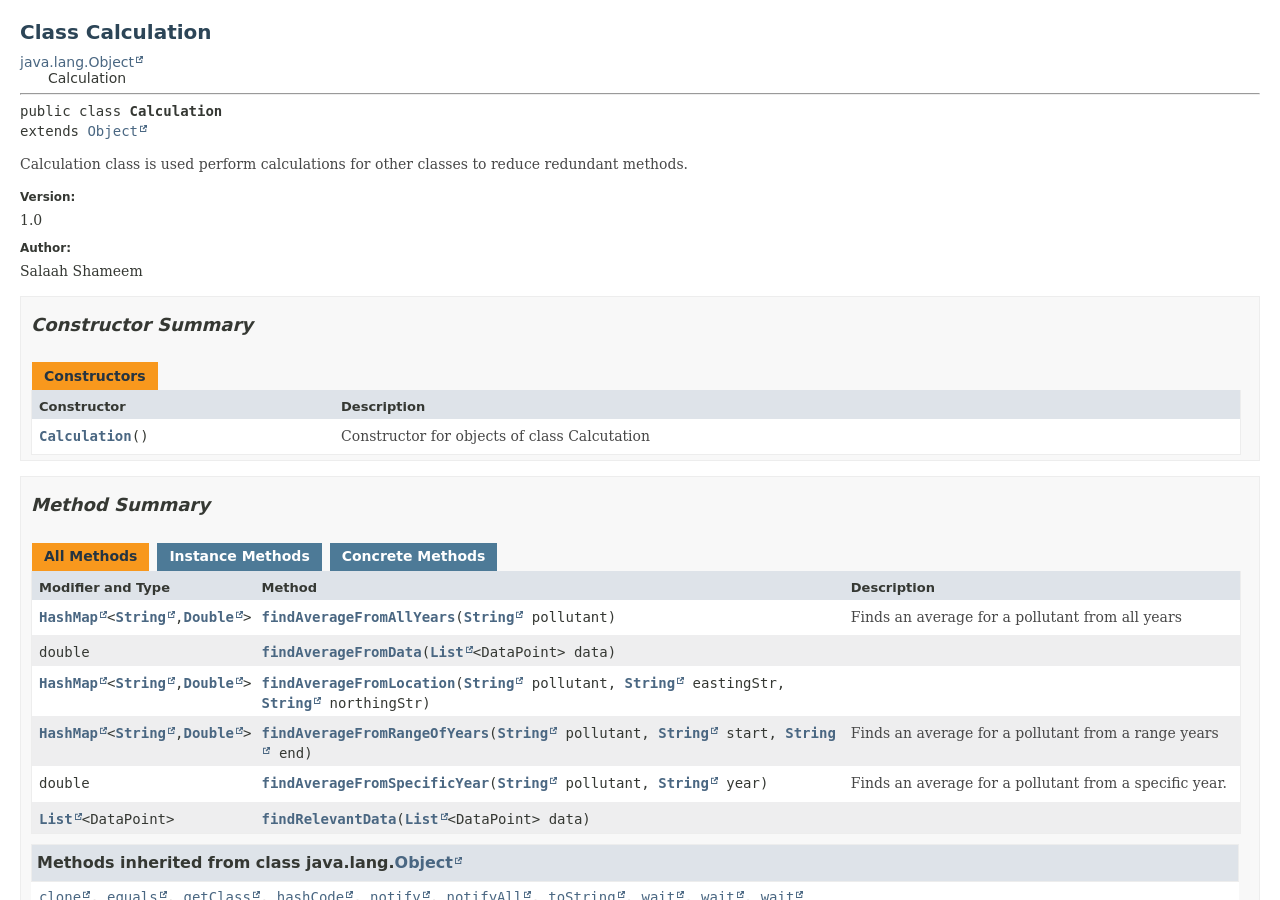
==== doc/Calculation.html @ fade1b53 "Made comments for all changed methods and got rid of unused methods in MapController" ====
<!DOCTYPE HTML>
<html lang="en">
<head>
<!-- Generated by javadoc (21) on Mon Mar 16 12:52:42 GMT 2026 -->
<title>Calculation</title>
<meta name="viewport" content="width=device-width, initial-scale=1">
<meta http-equiv="Content-Type" content="text/html; charset=UTF-8">
<meta name="dc.created" content="2026-03-16">
<meta name="description" content="declaration: class: Calculation">
<meta name="generator" content="javadoc/ClassWriterImpl">
<link rel="stylesheet" type="text/css" href="stylesheet.css" title="Style">
<script type="text/javascript" src="script.js"></script>
</head>
<body class="class-declaration-page">
<script type="text/javascript"></script>
<noscript>
<div>JavaScript is disabled on your browser.</div>
</noscript>
<div class="flex-box">
<div class="flex-content">
<main role="main">
<!-- ======== START OF CLASS DATA ======== -->
<div class="header">
<h1 title="Class Calculation" class="title">Class Calculation</h1>
</div>
<div class="inheritance" title="Inheritance Tree"><a href="https://docs.oracle.com/en/java/javase/21/docs/api/java.base/java/lang/Object.html" title="class or interface in java.lang" class="external-link">java.lang.Object</a>
<div class="inheritance">Calculation</div>
</div>
<section class="class-description" id="class-description">
<hr>
<div class="type-signature"><span class="modifiers">public class </span><span class="element-name type-name-label">Calculation</span>
<span class="extends-implements">extends <a href="https://docs.oracle.com/en/java/javase/21/docs/api/java.base/java/lang/Object.html" title="class or interface in java.lang" class="external-link">Object</a></span></div>
<div class="block">Calculation class is used perform calculations for other classes to reduce redundant methods.</div>
<dl class="notes">
<dt>Version:</dt>
<dd>1.0</dd>
<dt>Author:</dt>
<dd>Salaah Shameem</dd>
</dl>
</section>
<section class="summary">
<ul class="summary-list">
<!-- ======== CONSTRUCTOR SUMMARY ======== -->
<li>
<section class="constructor-summary" id="constructor-summary">
<h2>Constructor Summary</h2>
<div class="caption"><span>Constructors</span></div>
<div class="summary-table two-column-summary">
<div class="table-header col-first">Constructor</div>
<div class="table-header col-last">Description</div>
<div class="col-constructor-name even-row-color"><code><a href="#%3Cinit%3E()" class="member-name-link">Calculation</a>()</code></div>
<div class="col-last even-row-color">
<div class="block">Constructor for objects of class Calcutation</div>
</div>
</div>
</section>
</li>
<!-- ========== METHOD SUMMARY =========== -->
<li>
<section class="method-summary" id="method-summary">
<h2>Method Summary</h2>
<div id="method-summary-table">
<div class="table-tabs" role="tablist" aria-orientation="horizontal"><button id="method-summary-table-tab0" role="tab" aria-selected="true" aria-controls="method-summary-table.tabpanel" tabindex="0" onkeydown="switchTab(event)" onclick="show('method-summary-table', 'method-summary-table', 3)" class="active-table-tab">All Methods</button><button id="method-summary-table-tab2" role="tab" aria-selected="false" aria-controls="method-summary-table.tabpanel" tabindex="-1" onkeydown="switchTab(event)" onclick="show('method-summary-table', 'method-summary-table-tab2', 3)" class="table-tab">Instance Methods</button><button id="method-summary-table-tab4" role="tab" aria-selected="false" aria-controls="method-summary-table.tabpanel" tabindex="-1" onkeydown="switchTab(event)" onclick="show('method-summary-table', 'method-summary-table-tab4', 3)" class="table-tab">Concrete Methods</button></div>
<div id="method-summary-table.tabpanel" role="tabpanel" aria-labelledby="method-summary-table-tab0">
<div class="summary-table three-column-summary">
<div class="table-header col-first">Modifier and Type</div>
<div class="table-header col-second">Method</div>
<div class="table-header col-last">Description</div>
<div class="col-first even-row-color method-summary-table method-summary-table-tab2 method-summary-table-tab4"><code><a href="https://docs.oracle.com/en/java/javase/21/docs/api/java.base/java/util/HashMap.html" title="class or interface in java.util" class="external-link">HashMap</a><wbr>&lt;<a href="https://docs.oracle.com/en/java/javase/21/docs/api/java.base/java/lang/String.html" title="class or interface in java.lang" class="external-link">String</a>,<wbr><a href="https://docs.oracle.com/en/java/javase/21/docs/api/java.base/java/lang/Double.html" title="class or interface in java.lang" class="external-link">Double</a>&gt;</code></div>
<div class="col-second even-row-color method-summary-table method-summary-table-tab2 method-summary-table-tab4"><code><a href="#findAverageFromAllYears(java.lang.String)" class="member-name-link">findAverageFromAllYears</a><wbr>(<a href="https://docs.oracle.com/en/java/javase/21/docs/api/java.base/java/lang/String.html" title="class or interface in java.lang" class="external-link">String</a>&nbsp;pollutant)</code></div>
<div class="col-last even-row-color method-summary-table method-summary-table-tab2 method-summary-table-tab4">
<div class="block">Finds an average for a pollutant from all years</div>
</div>
<div class="col-first odd-row-color method-summary-table method-summary-table-tab2 method-summary-table-tab4"><code>double</code></div>
<div class="col-second odd-row-color method-summary-table method-summary-table-tab2 method-summary-table-tab4"><code><a href="#findAverageFromData(java.util.List)" class="member-name-link">findAverageFromData</a><wbr>(<a href="https://docs.oracle.com/en/java/javase/21/docs/api/java.base/java/util/List.html" title="class or interface in java.util" class="external-link">List</a>&lt;DataPoint&gt;&nbsp;data)</code></div>
<div class="col-last odd-row-color method-summary-table method-summary-table-tab2 method-summary-table-tab4">&nbsp;</div>
<div class="col-first even-row-color method-summary-table method-summary-table-tab2 method-summary-table-tab4"><code><a href="https://docs.oracle.com/en/java/javase/21/docs/api/java.base/java/util/HashMap.html" title="class or interface in java.util" class="external-link">HashMap</a><wbr>&lt;<a href="https://docs.oracle.com/en/java/javase/21/docs/api/java.base/java/lang/String.html" title="class or interface in java.lang" class="external-link">String</a>,<wbr><a href="https://docs.oracle.com/en/java/javase/21/docs/api/java.base/java/lang/Double.html" title="class or interface in java.lang" class="external-link">Double</a>&gt;</code></div>
<div class="col-second even-row-color method-summary-table method-summary-table-tab2 method-summary-table-tab4"><code><a href="#findAverageFromLocation(java.lang.String,java.lang.String,java.lang.String)" class="member-name-link">findAverageFromLocation</a><wbr>(<a href="https://docs.oracle.com/en/java/javase/21/docs/api/java.base/java/lang/String.html" title="class or interface in java.lang" class="external-link">String</a>&nbsp;pollutant,
 <a href="https://docs.oracle.com/en/java/javase/21/docs/api/java.base/java/lang/String.html" title="class or interface in java.lang" class="external-link">String</a>&nbsp;eastingStr,
 <a href="https://docs.oracle.com/en/java/javase/21/docs/api/java.base/java/lang/String.html" title="class or interface in java.lang" class="external-link">String</a>&nbsp;northingStr)</code></div>
<div class="col-last even-row-color method-summary-table method-summary-table-tab2 method-summary-table-tab4">&nbsp;</div>
<div class="col-first odd-row-color method-summary-table method-summary-table-tab2 method-summary-table-tab4"><code><a href="https://docs.oracle.com/en/java/javase/21/docs/api/java.base/java/util/HashMap.html" title="class or interface in java.util" class="external-link">HashMap</a><wbr>&lt;<a href="https://docs.oracle.com/en/java/javase/21/docs/api/java.base/java/lang/String.html" title="class or interface in java.lang" class="external-link">String</a>,<wbr><a href="https://docs.oracle.com/en/java/javase/21/docs/api/java.base/java/lang/Double.html" title="class or interface in java.lang" class="external-link">Double</a>&gt;</code></div>
<div class="col-second odd-row-color method-summary-table method-summary-table-tab2 method-summary-table-tab4"><code><a href="#findAverageFromRangeOfYears(java.lang.String,java.lang.String,java.lang.String)" class="member-name-link">findAverageFromRangeOfYears</a><wbr>(<a href="https://docs.oracle.com/en/java/javase/21/docs/api/java.base/java/lang/String.html" title="class or interface in java.lang" class="external-link">String</a>&nbsp;pollutant,
 <a href="https://docs.oracle.com/en/java/javase/21/docs/api/java.base/java/lang/String.html" title="class or interface in java.lang" class="external-link">String</a>&nbsp;start,
 <a href="https://docs.oracle.com/en/java/javase/21/docs/api/java.base/java/lang/String.html" title="class or interface in java.lang" class="external-link">String</a>&nbsp;end)</code></div>
<div class="col-last odd-row-color method-summary-table method-summary-table-tab2 method-summary-table-tab4">
<div class="block">Finds an average for a pollutant from a range years</div>
</div>
<div class="col-first even-row-color method-summary-table method-summary-table-tab2 method-summary-table-tab4"><code>double</code></div>
<div class="col-second even-row-color method-summary-table method-summary-table-tab2 method-summary-table-tab4"><code><a href="#findAverageFromSpecificYear(java.lang.String,java.lang.String)" class="member-name-link">findAverageFromSpecificYear</a><wbr>(<a href="https://docs.oracle.com/en/java/javase/21/docs/api/java.base/java/lang/String.html" title="class or interface in java.lang" class="external-link">String</a>&nbsp;pollutant,
 <a href="https://docs.oracle.com/en/java/javase/21/docs/api/java.base/java/lang/String.html" title="class or interface in java.lang" class="external-link">String</a>&nbsp;year)</code></div>
<div class="col-last even-row-color method-summary-table method-summary-table-tab2 method-summary-table-tab4">
<div class="block">Finds an average for a pollutant from a specific year.</div>
</div>
<div class="col-first odd-row-color method-summary-table method-summary-table-tab2 method-summary-table-tab4"><code><a href="https://docs.oracle.com/en/java/javase/21/docs/api/java.base/java/util/List.html" title="class or interface in java.util" class="external-link">List</a><wbr>&lt;DataPoint&gt;</code></div>
<div class="col-second odd-row-color method-summary-table method-summary-table-tab2 method-summary-table-tab4"><code><a href="#findRelevantData(java.util.List)" class="member-name-link">findRelevantData</a><wbr>(<a href="https://docs.oracle.com/en/java/javase/21/docs/api/java.base/java/util/List.html" title="class or interface in java.util" class="external-link">List</a>&lt;DataPoint&gt;&nbsp;data)</code></div>
<div class="col-last odd-row-color method-summary-table method-summary-table-tab2 method-summary-table-tab4">&nbsp;</div>
</div>
</div>
</div>
<div class="inherited-list">
<h3 id="methods-inherited-from-class-java.lang.Object">Methods inherited from class&nbsp;java.lang.<a href="https://docs.oracle.com/en/java/javase/21/docs/api/java.base/java/lang/Object.html" title="class or interface in java.lang" class="external-link">Object</a></h3>
<code><a href="https://docs.oracle.com/en/java/javase/21/docs/api/java.base/java/lang/Object.html#clone()" title="class or interface in java.lang" class="external-link">clone</a>, <a href="https://docs.oracle.com/en/java/javase/21/docs/api/java.base/java/lang/Object.html#equals(java.lang.Object)" title="class or interface in java.lang" class="external-link">equals</a>, <a href="https://docs.oracle.com/en/java/javase/21/docs/api/java.base/java/lang/Object.html#getClass()" title="class or interface in java.lang" class="external-link">getClass</a>, <a href="https://docs.oracle.com/en/java/javase/21/docs/api/java.base/java/lang/Object.html#hashCode()" title="class or interface in java.lang" class="external-link">hashCode</a>, <a href="https://docs.oracle.com/en/java/javase/21/docs/api/java.base/java/lang/Object.html#notify()" title="class or interface in java.lang" class="external-link">notify</a>, <a href="https://docs.oracle.com/en/java/javase/21/docs/api/java.base/java/lang/Object.html#notifyAll()" title="class or interface in java.lang" class="external-link">notifyAll</a>, <a href="https://docs.oracle.com/en/java/javase/21/docs/api/java.base/java/lang/Object.html#toString()" title="class or interface in java.lang" class="external-link">toString</a>, <a href="https://docs.oracle.com/en/java/javase/21/docs/api/java.base/java/lang/Object.html#wait()" title="class or interface in java.lang" class="external-link">wait</a>, <a href="https://docs.oracle.com/en/java/javase/21/docs/api/java.base/java/lang/Object.html#wait(long)" title="class or interface in java.lang" class="external-link">wait</a>, <a href="https://docs.oracle.com/en/java/javase/21/docs/api/java.base/java/lang/Object.html#wait(long,int)" title="class or interface in java.lang" class="external-link">wait</a></code></div>
</section>
</li>
</ul>
</section>
<section class="details">
<ul class="details-list">
<!-- ========= CONSTRUCTOR DETAIL ======== -->
<li>
<section class="constructor-details" id="constructor-detail">
<h2>Constructor Details</h2>
<ul class="member-list">
<li>
<section class="detail" id="&lt;init&gt;()">
<h3>Calculation</h3>
<div class="member-signature"><span class="modifiers">public</span>&nbsp;<span class="element-name">Calculation</span>()</div>
<div class="block">Constructor for objects of class Calcutation</div>
</section>
</li>
</ul>
</section>
</li>
<!-- ============ METHOD DETAIL ========== -->
<li>
<section class="method-details" id="method-detail">
<h2>Method Details</h2>
<ul class="member-list">
<li>
<section class="detail" id="findAverageFromAllYears(java.lang.String)">
<h3>findAverageFromAllYears</h3>
<div class="member-signature"><span class="modifiers">public</span>&nbsp;<span class="return-type"><a href="https://docs.oracle.com/en/java/javase/21/docs/api/java.base/java/util/HashMap.html" title="class or interface in java.util" class="external-link">HashMap</a>&lt;<a href="https://docs.oracle.com/en/java/javase/21/docs/api/java.base/java/lang/String.html" title="class or interface in java.lang" class="external-link">String</a>,<wbr><a href="https://docs.oracle.com/en/java/javase/21/docs/api/java.base/java/lang/Double.html" title="class or interface in java.lang" class="external-link">Double</a>&gt;</span>&nbsp;<span class="element-name">findAverageFromAllYears</span><wbr><span class="parameters">(<a href="https://docs.oracle.com/en/java/javase/21/docs/api/java.base/java/lang/String.html" title="class or interface in java.lang" class="external-link">String</a>&nbsp;pollutant)</span></div>
<div class="block">Finds an average for a pollutant from all years</div>
<dl class="notes">
<dt>Returns:</dt>
<dd>a hashmap with year as key and the average as the value.</dd>
</dl>
</section>
</li>
<li>
<section class="detail" id="findAverageFromRangeOfYears(java.lang.String,java.lang.String,java.lang.String)">
<h3>findAverageFromRangeOfYears</h3>
<div class="member-signature"><span class="modifiers">public</span>&nbsp;<span class="return-type"><a href="https://docs.oracle.com/en/java/javase/21/docs/api/java.base/java/util/HashMap.html" title="class or interface in java.util" class="external-link">HashMap</a>&lt;<a href="https://docs.oracle.com/en/java/javase/21/docs/api/java.base/java/lang/String.html" title="class or interface in java.lang" class="external-link">String</a>,<wbr><a href="https://docs.oracle.com/en/java/javase/21/docs/api/java.base/java/lang/Double.html" title="class or interface in java.lang" class="external-link">Double</a>&gt;</span>&nbsp;<span class="element-name">findAverageFromRangeOfYears</span><wbr><span class="parameters">(<a href="https://docs.oracle.com/en/java/javase/21/docs/api/java.base/java/lang/String.html" title="class or interface in java.lang" class="external-link">String</a>&nbsp;pollutant,
 <a href="https://docs.oracle.com/en/java/javase/21/docs/api/java.base/java/lang/String.html" title="class or interface in java.lang" class="external-link">String</a>&nbsp;start,
 <a href="https://docs.oracle.com/en/java/javase/21/docs/api/java.base/java/lang/String.html" title="class or interface in java.lang" class="external-link">String</a>&nbsp;end)</span></div>
<div class="block">Finds an average for a pollutant from a range years</div>
<dl class="notes">
<dt>Returns:</dt>
<dd>a hashmap with year as key and the average as the value.</dd>
</dl>
</section>
</li>
<li>
<section class="detail" id="findAverageFromSpecificYear(java.lang.String,java.lang.String)">
<h3>findAverageFromSpecificYear</h3>
<div class="member-signature"><span class="modifiers">public</span>&nbsp;<span class="return-type">double</span>&nbsp;<span class="element-name">findAverageFromSpecificYear</span><wbr><span class="parameters">(<a href="https://docs.oracle.com/en/java/javase/21/docs/api/java.base/java/lang/String.html" title="class or interface in java.lang" class="external-link">String</a>&nbsp;pollutant,
 <a href="https://docs.oracle.com/en/java/javase/21/docs/api/java.base/java/lang/String.html" title="class or interface in java.lang" class="external-link">String</a>&nbsp;year)</span></div>
<div class="block">Finds an average for a pollutant from a specific year.</div>
<dl class="notes">
<dt>Returns:</dt>
<dd>average</dd>
</dl>
</section>
</li>
<li>
<section class="detail" id="findAverageFromLocation(java.lang.String,java.lang.String,java.lang.String)">
<h3>findAverageFromLocation</h3>
<div class="member-signature"><span class="modifiers">public</span>&nbsp;<span class="return-type"><a href="https://docs.oracle.com/en/java/javase/21/docs/api/java.base/java/util/HashMap.html" title="class or interface in java.util" class="external-link">HashMap</a>&lt;<a href="https://docs.oracle.com/en/java/javase/21/docs/api/java.base/java/lang/String.html" title="class or interface in java.lang" class="external-link">String</a>,<wbr><a href="https://docs.oracle.com/en/java/javase/21/docs/api/java.base/java/lang/Double.html" title="class or interface in java.lang" class="external-link">Double</a>&gt;</span>&nbsp;<span class="element-name">findAverageFromLocation</span><wbr><span class="parameters">(<a href="https://docs.oracle.com/en/java/javase/21/docs/api/java.base/java/lang/String.html" title="class or interface in java.lang" class="external-link">String</a>&nbsp;pollutant,
 <a href="https://docs.oracle.com/en/java/javase/21/docs/api/java.base/java/lang/String.html" title="class or interface in java.lang" class="external-link">String</a>&nbsp;eastingStr,
 <a href="https://docs.oracle.com/en/java/javase/21/docs/api/java.base/java/lang/String.html" title="class or interface in java.lang" class="external-link">String</a>&nbsp;northingStr)</span></div>
</section>
</li>
<li>
<section class="detail" id="findRelevantData(java.util.List)">
<h3>findRelevantData</h3>
<div class="member-signature"><span class="modifiers">public</span>&nbsp;<span class="return-type"><a href="https://docs.oracle.com/en/java/javase/21/docs/api/java.base/java/util/List.html" title="class or interface in java.util" class="external-link">List</a>&lt;DataPoint&gt;</span>&nbsp;<span class="element-name">findRelevantData</span><wbr><span class="parameters">(<a href="https://docs.oracle.com/en/java/javase/21/docs/api/java.base/java/util/List.html" title="class or interface in java.util" class="external-link">List</a>&lt;DataPoint&gt;&nbsp;data)</span></div>
</section>
</li>
<li>
<section class="detail" id="findAverageFromData(java.util.List)">
<h3>findAverageFromData</h3>
<div class="member-signature"><span class="modifiers">public</span>&nbsp;<span class="return-type">double</span>&nbsp;<span class="element-name">findAverageFromData</span><wbr><span class="parameters">(<a href="https://docs.oracle.com/en/java/javase/21/docs/api/java.base/java/util/List.html" title="class or interface in java.util" class="external-link">List</a>&lt;DataPoint&gt;&nbsp;data)</span></div>
</section>
</li>
</ul>
</section>
</li>
</ul>
</section>
<!-- ========= END OF CLASS DATA ========= -->
</main>
</div>
</div>
</body>
</html>
---- doc/stylesheet.css ----
/*
 * Javadoc style sheet
 */

@import url('resources/fonts/dejavu.css');

/*
 * These CSS custom properties (variables) define the core color and font
 * properties used in this stylesheet.
 */
:root {
    /* body, block and code fonts */
    --body-font-family: 'DejaVu Sans', Arial, Helvetica, sans-serif;
    --block-font-family: 'DejaVu Serif', Georgia, "Times New Roman", Times, serif;
    --code-font-family: 'DejaVu Sans Mono', monospace;
    /* Base font sizes for body and code elements */
    --body-font-size: 14px;
    --code-font-size: 14px;
    /* Text colors for body and block elements */
    --body-text-color: #353833;
    --block-text-color: #474747;
    /* Background colors for various structural elements */
    --body-background-color: #ffffff;
    --section-background-color: #f8f8f8;
    --detail-background-color: #ffffff;
    /* Colors for navigation bar and table captions */
    --navbar-background-color: #4D7A97;
    --navbar-text-color: #ffffff;
    /* Background color for subnavigation and various headers */
    --subnav-background-color: #dee3e9;
    /* Background and text colors for selected tabs and navigation items */
    --selected-background-color: #f8981d;
    --selected-text-color: #253441;
    --selected-link-color: #1f389c;
    /* Background colors for generated tables */
    --even-row-color: #ffffff;
    --odd-row-color: #eeeeef;
    /* Text color for page title */
    --title-color: #2c4557;
    /* Text colors for links */
    --link-color: #4A6782;
    --link-color-active: #bb7a2a;
    /* Snippet colors */
    --snippet-background-color: #ebecee;
    --snippet-text-color: var(--block-text-color);
    --snippet-highlight-color: #f7c590;
    /* Border colors for structural elements and user defined tables */
    --border-color: #ededed;
    --table-border-color: #000000;
    /* Search input colors */
    --search-input-background-color: #ffffff;
    --search-input-text-color: #000000;
    --search-input-placeholder-color: #909090;
    /* Highlight color for active search tag target */
    --search-tag-highlight-color: #ffff00;
    /* Adjustments for icon and active background colors of copy-to-clipboard buttons */
    --copy-icon-brightness: 100%;
    --copy-button-background-color-active: rgba(168, 168, 176, 0.3);
    /* Colors for invalid tag notifications */
    --invalid-tag-background-color: #ffe6e6;
    --invalid-tag-text-color: #000000;
}
/*
 * Styles for individual HTML elements.
 *
 * These are styles that are specific to individual HTML elements. Changing them affects the style of a particular
 * HTML element throughout the page.
 */
body {
    background-color:var(--body-background-color);
    color:var(--body-text-color);
    font-family:var(--body-font-family);
    font-size:var(--body-font-size);
    margin:0;
    padding:0;
    height:100%;
    width:100%;
}
iframe {
    margin:0;
    padding:0;
    height:100%;
    width:100%;
    overflow-y:scroll;
    border:none;
}
a:link, a:visited {
    text-decoration:none;
    color:var(--link-color);
}
a[href]:hover, a[href]:focus {
    text-decoration:none;
    color:var(--link-color-active);
}
pre {
    font-family:var(--code-font-family);
    font-size:1em;
}
h1 {
    font-size:1.428em;
}
h2 {
    font-size:1.285em;
}
h3 {
    font-size:1.14em;
}
h4 {
    font-size:1.072em;
}
h5 {
    font-size:1.001em;
}
h6 {
    font-size:0.93em;
}
/* Disable font boosting for selected elements */
h1, h2, h3, h4, h5, h6, div.member-signature {
    max-height: 1000em;
}
ul {
    list-style-type:disc;
}
code, tt {
    font-family:var(--code-font-family);
}
:not(h1, h2, h3, h4, h5, h6) > code,
:not(h1, h2, h3, h4, h5, h6) > tt {
    font-size:var(--code-font-size);
    padding-top:4px;
    margin-top:8px;
    line-height:1.4em;
}
dt code {
    font-family:var(--code-font-family);
    font-size:1em;
    padding-top:4px;
}
.summary-table dt code {
    font-family:var(--code-font-family);
    font-size:1em;
    vertical-align:top;
    padding-top:4px;
}
sup {
    font-size:8px;
}
button {
    font-family: var(--body-font-family);
    font-size: 1em;
}
/*
 * Styles for HTML generated by javadoc.
 *
 * These are style classes that are used by the standard doclet to generate HTML documentation.
 */

/*
 * Styles for document title and copyright.
 */
.about-language {
    float:right;
    padding:0 21px 8px 8px;
    font-size:0.915em;
    margin-top:-9px;
    height:2.9em;
}
.legal-copy {
    margin-left:.5em;
}
/*
 * Styles for navigation bar.
 */
@media screen {
    div.flex-box {
        position:fixed;
        display:flex;
        flex-direction:column;
        height: 100%;
        width: 100%;
    }
    header.flex-header {
        flex: 0 0 auto;
    }
    div.flex-content {
        flex: 1 1 auto;
        overflow-y: auto;
    }
}
.top-nav {
    background-color:var(--navbar-background-color);
    color:var(--navbar-text-color);
    float:left;
    width:100%;
    clear:right;
    min-height:2.8em;
    padding:10px 0 0 0;
    overflow:hidden;
    font-size:0.857em;
}
button#navbar-toggle-button {
    display:none;
}
ul.sub-nav-list-small {
    display: none;
}
.sub-nav {
    background-color:var(--subnav-background-color);
    float:left;
    width:100%;
    overflow:hidden;
    font-size:0.857em;
}
.sub-nav div {
    clear:left;
    float:left;
    padding:6px;
    text-transform:uppercase;
}
.sub-nav .sub-nav-list {
    padding-top:4px;
}
ul.nav-list {
    display:block;
    margin:0 25px 0 0;
    padding:0;
}
ul.sub-nav-list {
    float:left;
    margin:0 25px 0 0;
    padding:0;
}
ul.nav-list li {
    list-style:none;
    float:left;
    padding: 5px 6px;
    text-transform:uppercase;
}
.sub-nav .nav-list-search {
    float:right;
    margin:0;
    padding:6px;
    clear:none;
    text-align:right;
    position:relative;
}
ul.sub-nav-list li {
    list-style:none;
    float:left;
}
.top-nav a:link, .top-nav a:active, .top-nav a:visited {
    color:var(--navbar-text-color);
    text-decoration:none;
    text-transform:uppercase;
}
.top-nav a:hover {
    color:var(--link-color-active);
}
.nav-bar-cell1-rev {
    background-color:var(--selected-background-color);
    color:var(--selected-text-color);
    margin: auto 5px;
}
.skip-nav {
    position:absolute;
    top:auto;
    left:-9999px;
    overflow:hidden;
}
/*
 * Hide navigation links and search box in print layout
 */
@media print {
    ul.nav-list, div.sub-nav  {
        display:none;
    }
}
/*
 * Styles for page header.
 */
.title {
    color:var(--title-color);
    margin:10px 0;
}
.sub-title {
    margin:5px 0 0 0;
}
ul.contents-list {
    margin: 0 0 15px 0;
    padding: 0;
    list-style: none;
}
ul.contents-list li {
    font-size:0.93em;
}
/*
 * Styles for headings.
 */
body.class-declaration-page .summary h2,
body.class-declaration-page .details h2,
body.class-use-page h2,
body.module-declaration-page .block-list h2 {
    font-style: italic;
    padding:0;
    margin:15px 0;
}
body.class-declaration-page .summary h3,
body.class-declaration-page .details h3,
body.class-declaration-page .summary .inherited-list h2 {
    background-color:var(--subnav-background-color);
    border:1px solid var(--border-color);
    margin:0 0 6px -8px;
    padding:7px 5px;
}
/*
 * Styles for page layout containers.
 */
main {
    clear:both;
    padding:10px 20px;
    position:relative;
}
dl.notes > dt {
    font-family: var(--body-font-family);
    font-size:0.856em;
    font-weight:bold;
    margin:10px 0 0 0;
    color:var(--body-text-color);
}
dl.notes > dd {
    margin:5px 10px 10px 0;
    font-size:1em;
    font-family:var(--block-font-family)
}
dl.name-value > dt {
    margin-left:1px;
    font-size:1.1em;
    display:inline;
    font-weight:bold;
}
dl.name-value > dd {
    margin:0 0 0 1px;
    font-size:1.1em;
    display:inline;
}
/*
 * Styles for lists.
 */
li.circle {
    list-style:circle;
}
ul.horizontal li {
    display:inline;
    font-size:0.9em;
}
div.inheritance {
    margin:0;
    padding:0;
}
div.inheritance div.inheritance {
    margin-left:2em;
}
ul.block-list,
ul.details-list,
ul.member-list,
ul.summary-list {
    margin:10px 0 10px 0;
    padding:0;
}
ul.block-list > li,
ul.details-list > li,
ul.member-list > li,
ul.summary-list > li {
    list-style:none;
    margin-bottom:15px;
    line-height:1.4;
}
ul.ref-list {
  padding:0;
  margin:0;
}
ul.ref-list > li {
    list-style:none;
}
.summary-table dl, .summary-table dl dt, .summary-table dl dd {
    margin-top:0;
    margin-bottom:1px;
}
ul.tag-list, ul.tag-list-long {
    padding-left: 0;
    list-style: none;
}
ul.tag-list li {
    display: inline;
}
ul.tag-list li:not(:last-child):after,
ul.tag-list-long li:not(:last-child):after
{
    content: ", ";
    white-space: pre-wrap;
}
ul.preview-feature-list {
    list-style: none;
    margin:0;
    padding:0.1em;
    line-height: 1.6em;
}
/*
 * Styles for tables.
 */
.summary-table, .details-table {
    width:100%;
    border-spacing:0;
    border:1px solid var(--border-color);
    border-top:0;
    padding:0;
}
.caption {
    position:relative;
    text-align:left;
    background-repeat:no-repeat;
    color:var(--selected-text-color);
    clear:none;
    overflow:hidden;
    padding: 10px 0 0 1px;
    margin:0;
}
.caption a:link, .caption a:visited {
    color:var(--selected-link-color);
}
.caption a:hover,
.caption a:active {
    color:var(--navbar-text-color);
}
.caption span {
    font-weight:bold;
    white-space:nowrap;
    padding:5px 12px 7px 12px;
    display:inline-block;
    float:left;
    background-color:var(--selected-background-color);
    border: none;
    height:16px;
}
div.table-tabs {
    padding:10px 0 0 1px;
    margin:10px 0 0 0;
}
div.table-tabs > button {
    border: none;
    cursor: pointer;
    padding: 5px 12px 7px 12px;
    font-weight: bold;
    margin-right: 8px;
}
div.table-tabs > .active-table-tab {
    background: var(--selected-background-color);
    color: var(--selected-text-color);
}
div.table-tabs > button.table-tab {
    background: var(--navbar-background-color);
    color: var(--navbar-text-color);
}
.two-column-search-results {
    display: grid;
    grid-template-columns: minmax(400px, max-content) minmax(400px, auto);
}
div.checkboxes {
    line-height: 2em;
}
div.checkboxes > span {
    margin-left: 10px;
}
div.checkboxes > label {
    margin-left: 8px;
    white-space: nowrap;
}
div.checkboxes > label > input {
    margin: 0 2px;
}
.two-column-summary {
    display: grid;
    grid-template-columns: minmax(25%, max-content) minmax(25%, auto);
}
.three-column-summary {
    display: grid;
    grid-template-columns: minmax(15%, max-content) minmax(20%, max-content) minmax(20%, auto);
}
.three-column-release-summary {
    display: grid;
    grid-template-columns: minmax(40%, max-content) minmax(10%, max-content) minmax(40%, auto);
}
.four-column-summary {
    display: grid;
    grid-template-columns: minmax(10%, max-content) minmax(15%, max-content) minmax(15%, max-content) minmax(15%, auto);
}
@media screen and (max-width: 1000px) {
    .four-column-summary {
        display: grid;
        grid-template-columns: minmax(15%, max-content) minmax(15%, auto);
    }
}
@media screen and (max-width: 800px) {
    .two-column-search-results {
        display: grid;
        grid-template-columns: minmax(40%, max-content) minmax(40%, auto);
    }
    .three-column-summary {
        display: grid;
        grid-template-columns: minmax(10%, max-content) minmax(25%, auto);
    }
    .three-column-release-summary {
        display: grid;
        grid-template-columns: minmax(70%, max-content) minmax(30%, max-content)
    }
    .three-column-summary .col-last,
    .three-column-release-summary .col-last{
        grid-column-end: span 2;
    }
}
@media screen and (max-width: 600px) {
    .two-column-summary {
        display: grid;
        grid-template-columns: 1fr;
    }
}
.summary-table > div, .details-table > div {
    text-align:left;
    padding: 8px 3px 3px 7px;
    overflow-x: auto;
    scrollbar-width: thin;
}
.col-first, .col-second, .col-last, .col-constructor-name, .col-summary-item-name {
    vertical-align:top;
    padding-right:0;
    padding-top:8px;
    padding-bottom:3px;
}
.table-header {
    background:var(--subnav-background-color);
    font-weight: bold;
}
/* Sortable table columns */
.table-header[onclick] {
    cursor: pointer;
}
.table-header[onclick]::after {
    content:"";
    display:inline-block;
    background-image:url('data:image/svg+xml; utf8, \
    <svg xmlns="http://www.w3.org/2000/svg" width="125" height="170"> \
    <path d="M10.101 57.059L63.019 4.142l52.917 52.917M10.101 86.392l52.917 52.917 52.917-52.917" style="opacity:.35;"/></svg>');
    background-size:100% 100%;
    width:9px;
    height:14px;
    margin-left:4px;
    margin-bottom:-3px;
}
.table-header[onclick].sort-asc::after {
    background-image:url('data:image/svg+xml; utf8, \
    <svg xmlns="http://www.w3.org/2000/svg" width="125" height="170"> \
    <path d="M10.101 57.059L63.019 4.142l52.917 52.917" style="opacity:.75;"/> \
    <path d="M10.101 86.392l52.917 52.917 52.917-52.917" style="opacity:.35;"/></svg>');

}
.table-header[onclick].sort-desc::after {
    background-image:url('data:image/svg+xml; utf8, \
    <svg xmlns="http://www.w3.org/2000/svg" width="125" height="170"> \
    <path d="M10.101 57.059L63.019 4.142l52.917 52.917" style="opacity:.35;"/> \
    <path d="M10.101 86.392l52.917 52.917 52.917-52.917" style="opacity:.75;"/></svg>');
}
.col-first, .col-first {
    font-size:0.93em;
}
.col-second, .col-second, .col-last, .col-constructor-name, .col-summary-item-name, .col-last {
    font-size:0.93em;
}
.col-first, .col-second, .col-constructor-name {
    vertical-align:top;
    overflow: auto;
}
.col-last {
    white-space:normal;
}
.col-first a:link, .col-first a:visited,
.col-second a:link, .col-second a:visited,
.col-first a:link, .col-first a:visited,
.col-second a:link, .col-second a:visited,
.col-constructor-name a:link, .col-constructor-name a:visited,
.col-summary-item-name a:link, .col-summary-item-name a:visited {
    font-weight:bold;
}
.even-row-color, .even-row-color .table-header {
    background-color:var(--even-row-color);
}
.odd-row-color, .odd-row-color .table-header {
    background-color:var(--odd-row-color);
}
/*
 * Styles for contents.
 */
div.block {
    font-size:var(--body-font-size);
    font-family:var(--block-font-family);
}
.col-last div {
    padding-top:0;
}
.col-last a {
    padding-bottom:3px;
}
.module-signature,
.package-signature,
.type-signature,
.member-signature {
    font-family:var(--code-font-family);
    font-size:1em;
    margin:14px 0;
    white-space: pre-wrap;
}
.module-signature,
.package-signature,
.type-signature {
    margin-top: 0;
}
.member-signature .type-parameters-long,
.member-signature .parameters,
.member-signature .exceptions {
    display: inline-block;
    vertical-align: top;
    white-space: pre;
}
.member-signature .type-parameters {
    white-space: normal;
}
/*
 * Styles for formatting effect.
 */
.source-line-no {
    /* Color of line numbers in source pages can be set via custom property below */
    color:var(--source-linenumber-color, green);
    padding:0 30px 0 0;
}
.block {
    display:block;
    margin:0 10px 5px 0;
    color:var(--block-text-color);
}
.deprecated-label, .description-from-type-label, .implementation-label, .member-name-link,
.module-label-in-package, .module-label-in-type, .package-label-in-type,
.package-hierarchy-label, .type-name-label, .type-name-link, .search-tag-link, .preview-label {
    font-weight:bold;
}
.deprecation-comment, .help-footnote, .preview-comment {
    font-style:italic;
}
.deprecation-block {
    font-size:1em;
    font-family:var(--block-font-family);
    border-style:solid;
    border-width:thin;
    border-radius:10px;
    padding:10px;
    margin-bottom:10px;
    margin-right:10px;
    display:inline-block;
}
.preview-block {
    font-size:1em;
    font-family:var(--block-font-family);
    border-style:solid;
    border-width:thin;
    border-radius:10px;
    padding:10px;
    margin-bottom:10px;
    margin-right:10px;
    display:inline-block;
}
div.block div.deprecation-comment {
    font-style:normal;
}
details.invalid-tag, span.invalid-tag {
    font-size:1em;
    font-family:var(--block-font-family);
    color: var(--invalid-tag-text-color);
    background: var(--invalid-tag-background-color);
    border: thin solid var(--table-border-color);
    border-radius:2px;
    padding: 2px 4px;
    display:inline-block;
}
details summary {
    cursor: pointer;
}
/*
 * Styles specific to HTML5 elements.
 */
main, nav, header, footer, section {
    display:block;
}
/*
 * Styles for javadoc search.
 */
.ui-state-active {
    /* Overrides the color of selection used in jQuery UI */
    background: var(--selected-background-color);
    border: 1px solid var(--selected-background-color);
    color: var(--selected-text-color);
}
.ui-autocomplete-category {
    font-weight:bold;
    font-size:15px;
    padding:7px 0 7px 3px;
    background-color:var(--navbar-background-color);
    color:var(--navbar-text-color);
}
.ui-autocomplete {
    max-height:85%;
    max-width:65%;
    overflow-y:auto;
    overflow-x:auto;
    scrollbar-width: thin;
    white-space:nowrap;
    box-shadow: 0 3px 6px rgba(0,0,0,0.16), 0 3px 6px rgba(0,0,0,0.23);
}
ul.ui-autocomplete {
    position:fixed;
    z-index:1;
    background-color: var(--body-background-color);
}
ul.ui-autocomplete li {
    float:left;
    clear:both;
    min-width:100%;
}
ul.ui-autocomplete li.ui-static-link {
    position:sticky;
    bottom:0;
    left:0;
    background: var(--subnav-background-color);
    padding: 5px 0;
    font-family: var(--body-font-family);
    font-size: 0.93em;
    font-weight: bolder;
    z-index: 2;
}
li.ui-static-link a, li.ui-static-link a:visited {
    text-decoration:none;
    color:var(--link-color);
    float:right;
    margin-right:20px;
}
.ui-autocomplete .result-item {
    font-size: inherit;
}
.ui-autocomplete .result-highlight {
    font-weight:bold;
}
#search-input, #page-search-input {
    background-image:url('resources/glass.png');
    background-size:13px;
    background-repeat:no-repeat;
    background-position:2px 3px;
    background-color: var(--search-input-background-color);
    color: var(--search-input-text-color);
    border-color: var(--border-color);
    padding-left:20px;
    width: 250px;
    margin: 0;
}
#search-input {
    margin-left: 4px;
}
#reset-button {
    background-color: transparent;
    background-image:url('resources/x.png');
    background-repeat:no-repeat;
    background-size:contain;
    border:0;
    border-radius:0;
    width:12px;
    height:12px;
    position:absolute;
    right:12px;
    top:10px;
    font-size:0;
}
::placeholder {
    color:var(--search-input-placeholder-color);
    opacity: 1;
}
.search-tag-desc-result {
    font-style:italic;
    font-size:11px;
}
.search-tag-holder-result {
    font-style:italic;
    font-size:12px;
}
.search-tag-result:target {
    background-color:var(--search-tag-highlight-color);
}
details.page-search-details {
    display: inline-block;
}
div#result-container {
    font-size: 1em;
}
div#result-container a.search-result-link {
    padding: 0;
    margin: 4px 0;
    width: 100%;
}
#result-container .result-highlight {
    font-weight:bolder;
}
.page-search-info {
    background-color: var(--subnav-background-color);
    border-radius: 3px;
    border: 0 solid var(--border-color);
    padding: 0 8px;
    overflow: hidden;
    height: 0;
    transition: all 0.2s ease;
}
div.table-tabs > button.table-tab {
    background: var(--navbar-background-color);
    color: var(--navbar-text-color);
}
.page-search-header {
    padding: 5px 12px 7px 12px;
    font-weight: bold;
    margin-right: 3px;
    background-color:var(--navbar-background-color);
    color:var(--navbar-text-color);
    display: inline-block;
}
button.page-search-header {
    border: none;
    cursor: pointer;
}
span#page-search-link {
    text-decoration: underline;
}
.module-graph span, .sealed-graph span {
    display:none;
    position:absolute;
}
.module-graph:hover span, .sealed-graph:hover span {
    display:block;
    margin: -100px 0 0 100px;
    z-index: 1;
}
.inherited-list {
    margin: 10px 0 10px 0;
}
section.class-description {
    line-height: 1.4;
}
.summary section[class$="-summary"], .details section[class$="-details"],
.class-uses .detail, .serialized-class-details {
    padding: 0 20px 5px 10px;
    border: 1px solid var(--border-color);
    background-color: var(--section-background-color);
}
.inherited-list, section[class$="-details"] .detail {
    padding:0 0 5px 8px;
    background-color:var(--detail-background-color);
    border:none;
}
.vertical-separator {
    padding: 0 5px;
}
ul.help-section-list {
    margin: 0;
}
ul.help-subtoc > li {
  display: inline-block;
  padding-right: 5px;
  font-size: smaller;
}
ul.help-subtoc > li::before {
  content: "\2022" ;
  padding-right:2px;
}
.help-note {
    font-style: italic;
}
/*
 * Indicator icon for external links.
 */
main a[href*="://"]::after {
    content:"";
    display:inline-block;
    background-image:url('data:image/svg+xml; utf8, \
      <svg xmlns="http://www.w3.org/2000/svg" width="768" height="768">\
        <path d="M584 664H104V184h216V80H0v688h688V448H584zM384 0l132 \
        132-240 240 120 120 240-240 132 132V0z" fill="%234a6782"/>\
      </svg>');
    background-size:100% 100%;
    width:7px;
    height:7px;
    margin-left:2px;
    margin-bottom:4px;
}
main a[href*="://"]:hover::after,
main a[href*="://"]:focus::after {
    background-image:url('data:image/svg+xml; utf8, \
      <svg xmlns="http://www.w3.org/2000/svg" width="768" height="768">\
        <path d="M584 664H104V184h216V80H0v688h688V448H584zM384 0l132 \
        132-240 240 120 120 240-240 132 132V0z" fill="%23bb7a2a"/>\
      </svg>');
}
/*
 * Styles for header/section anchor links
 */
a.anchor-link {
    opacity: 0;
    transition: opacity 0.1s;
}
:hover > a.anchor-link {
    opacity: 80%;
}
a.anchor-link:hover,
a.anchor-link:focus-visible,
a.anchor-link.visible {
    opacity: 100%;
}
a.anchor-link > img {
    width: 0.9em;
    height: 0.9em;
}
/*
 * Styles for copy-to-clipboard buttons
 */
button.copy {
    opacity: 70%;
    border: none;
    border-radius: 3px;
    position: relative;
    background:none;
    transition: opacity 0.3s;
    cursor: pointer;
}
:hover > button.copy {
    opacity: 80%;
}
button.copy:hover,
button.copy:active,
button.copy:focus-visible,
button.copy.visible {
    opacity: 100%;
}
button.copy img {
    position: relative;
    background: none;
    filter: brightness(var(--copy-icon-brightness));
}
button.copy:active {
    background-color: var(--copy-button-background-color-active);
}
button.copy span {
    color: var(--body-text-color);
    position: relative;
    top: -0.1em;
    transition: all 0.1s;
    font-size: 0.76rem;
    line-height: 1.2em;
    opacity: 0;
}
button.copy:hover span,
button.copy:focus-visible span,
button.copy.visible span {
    opacity: 100%;
}
/* search page copy button */
button#page-search-copy {
    margin-left: 0.4em;
    padding:0.3em;
    top:0.13em;
}
button#page-search-copy img {
    width: 1.2em;
    height: 1.2em;
    padding: 0.01em 0;
    top: 0.15em;
}
button#page-search-copy span {
    color: var(--body-text-color);
    line-height: 1.2em;
    padding: 0.2em;
    top: -0.18em;
}
div.page-search-info:hover button#page-search-copy span {
    opacity: 100%;
}
/* snippet copy button */
button.snippet-copy {
    position: absolute;
    top: 6px;
    right: 6px;
    height: 1.7em;
    padding: 2px;
}
button.snippet-copy img {
    width: 18px;
    height: 18px;
    padding: 0.05em 0;
}
button.snippet-copy span {
    line-height: 1.2em;
    padding: 0.2em;
    position: relative;
    top: -0.5em;
}
div.snippet-container:hover button.snippet-copy span {
    opacity: 100%;
}
/*
 * Styles for user-provided tables.
 *
 * borderless:
 *      No borders, vertical margins, styled caption.
 *      This style is provided for use with existing doc comments.
 *      In general, borderless tables should not be used for layout purposes.
 *
 * plain:
 *      Plain borders around table and cells, vertical margins, styled caption.
 *      Best for small tables or for complex tables for tables with cells that span
 *      rows and columns, when the "striped" style does not work well.
 *
 * striped:
 *      Borders around the table and vertical borders between cells, striped rows,
 *      vertical margins, styled caption.
 *      Best for tables that have a header row, and a body containing a series of simple rows.
 */

table.borderless,
table.plain,
table.striped {
    margin-top: 10px;
    margin-bottom: 10px;
}
table.borderless > caption,
table.plain > caption,
table.striped > caption {
    font-weight: bold;
    font-size: smaller;
}
table.borderless th, table.borderless td,
table.plain th, table.plain td,
table.striped th, table.striped td {
    padding: 2px 5px;
}
table.borderless,
table.borderless > thead > tr > th, table.borderless > tbody > tr > th, table.borderless > tr > th,
table.borderless > thead > tr > td, table.borderless > tbody > tr > td, table.borderless > tr > td {
    border: none;
}
table.borderless > thead > tr, table.borderless > tbody > tr, table.borderless > tr {
    background-color: transparent;
}
table.plain {
    border-collapse: collapse;
    border: 1px solid var(--table-border-color);
}
table.plain > thead > tr, table.plain > tbody tr, table.plain > tr {
    background-color: transparent;
}
table.plain > thead > tr > th, table.plain > tbody > tr > th, table.plain > tr > th,
table.plain > thead > tr > td, table.plain > tbody > tr > td, table.plain > tr > td {
    border: 1px solid var(--table-border-color);
}
table.striped {
    border-collapse: collapse;
    border: 1px solid var(--table-border-color);
}
table.striped > thead {
    background-color: var(--subnav-background-color);
}
table.striped > thead > tr > th, table.striped > thead > tr > td {
    border: 1px solid var(--table-border-color);
}
table.striped > tbody > tr:nth-child(even) {
    background-color: var(--odd-row-color)
}
table.striped > tbody > tr:nth-child(odd) {
    background-color: var(--even-row-color)
}
table.striped > tbody > tr > th, table.striped > tbody > tr > td {
    border-left: 1px solid var(--table-border-color);
    border-right: 1px solid var(--table-border-color);
}
table.striped > tbody > tr > th {
    font-weight: normal;
}
/**
 * Tweak style for small screens.
 */
@media screen and (max-width: 920px) {
    header.flex-header {
        max-height: 100vh;
        overflow-y: auto;
    }
    div#navbar-top {
        height: 2.8em;
        transition: height 0.35s ease;
    }
    ul.nav-list {
        display: block;
        width: 40%;
        float:left;
        clear: left;
        margin: 10px 0 0 0;
        padding: 0;
    }
    ul.nav-list li {
        float: none;
        padding: 6px;
        margin-left: 10px;
        margin-top: 2px;
    }
    ul.sub-nav-list-small {
        display:block;
        height: 100%;
        width: 50%;
        float: right;
        clear: right;
        background-color: var(--subnav-background-color);
        color: var(--body-text-color);
        margin: 6px 0 0 0;
        padding: 0;
    }
    ul.sub-nav-list-small ul {
        padding-left: 20px;
    }
    ul.sub-nav-list-small a:link, ul.sub-nav-list-small a:visited {
        color:var(--link-color);
    }
    ul.sub-nav-list-small a:hover {
        color:var(--link-color-active);
    }
    ul.sub-nav-list-small li {
        list-style:none;
        float:none;
        padding: 6px;
        margin-top: 1px;
        text-transform:uppercase;
    }
    ul.sub-nav-list-small > li {
        margin-left: 10px;
    }
    ul.sub-nav-list-small li p {
        margin: 5px 0;
    }
    div#navbar-sub-list {
        display: none;
    }
    .top-nav a:link, .top-nav a:active, .top-nav a:visited {
        display: block;
    }
    button#navbar-toggle-button {
        width: 3.4em;
        height: 2.8em;
        background-color: transparent;
        display: block;
        float: left;
        border: 0;
        margin: 0 10px;
        cursor: pointer;
        font-size: 10px;
    }
    button#navbar-toggle-button .nav-bar-toggle-icon {
        display: block;
        width: 24px;
        height: 3px;
        margin: 1px 0 4px 0;
        border-radius: 2px;
        transition: all 0.1s;
        background-color: var(--navbar-text-color);
    }
    button#navbar-toggle-button.expanded span.nav-bar-toggle-icon:nth-child(1) {
        transform: rotate(45deg);
        transform-origin: 10% 10%;
        width: 26px;
    }
    button#navbar-toggle-button.expanded span.nav-bar-toggle-icon:nth-child(2) {
        opacity: 0;
    }
    button#navbar-toggle-button.expanded span.nav-bar-toggle-icon:nth-child(3) {
        transform: rotate(-45deg);
        transform-origin: 10% 90%;
        width: 26px;
    }
}
@media screen and (max-width: 800px) {
    .about-language {
        padding-right: 16px;
    }
    ul.nav-list li {
        margin-left: 5px;
    }
    ul.sub-nav-list-small > li {
        margin-left: 5px;
    }
    main {
        padding: 10px;
    }
    .summary section[class$="-summary"], .details section[class$="-details"],
    .class-uses .detail, .serialized-class-details {
        padding: 0 8px 5px 8px;
    }
    body {
        -webkit-text-size-adjust: none;
    }
}
@media screen and (max-width: 400px) {
    .about-language {
        font-size: 10px;
        padding-right: 12px;
    }
}
@media screen and (max-width: 400px) {
    .nav-list-search {
        width: 94%;
    }
    #search-input, #page-search-input {
        width: 70%;
    }
}
@media screen and (max-width: 320px) {
    .nav-list-search > label {
        display: none;
    }
    .nav-list-search {
        width: 90%;
    }
    #search-input, #page-search-input {
        width: 80%;
    }
}

pre.snippet {
    background-color: var(--snippet-background-color);
    color: var(--snippet-text-color);
    padding: 10px;
    margin: 12px 0;
    overflow: auto;
    white-space: pre;
}
div.snippet-container {
    position: relative;
}
@media screen and (max-width: 800px) {
    pre.snippet {
        padding-top: 26px;
    }
    button.snippet-copy {
        top: 4px;
        right: 4px;
    }
}
pre.snippet .italic {
    font-style: italic;
}
pre.snippet .bold {
    font-weight: bold;
}
pre.snippet .highlighted {
    background-color: var(--snippet-highlight-color);
    border-radius: 10%;
}
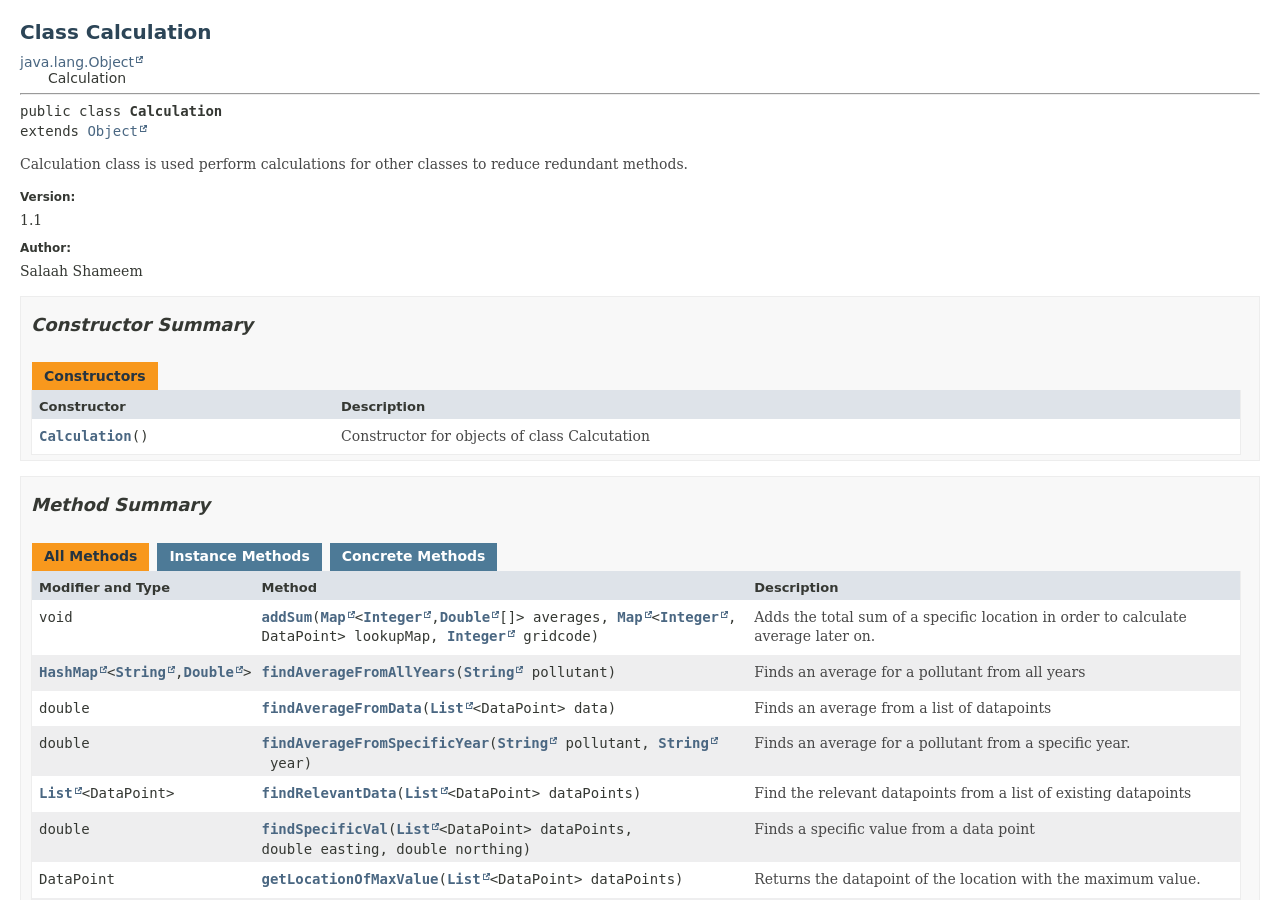
==== commit eadb8cb0: "Added comments for most classes" ====
--- a/doc/Calculation.html
+++ b/doc/Calculation.html
@@ -1,11 +1,11 @@
 <!DOCTYPE HTML>
 <html lang="en">
 <head>
-<!-- Generated by javadoc (21) on Mon Mar 16 12:52:42 GMT 2026 -->
+<!-- Generated by javadoc (21) on Wed Mar 25 13:38:48 GMT 2026 -->
 <title>Calculation</title>
 <meta name="viewport" content="width=device-width, initial-scale=1">
 <meta http-equiv="Content-Type" content="text/html; charset=UTF-8">
-<meta name="dc.created" content="2026-03-16">
+<meta name="dc.created" content="2026-03-25">
 <meta name="description" content="declaration: class: Calculation">
 <meta name="generator" content="javadoc/ClassWriterImpl">
 <link rel="stylesheet" type="text/css" href="stylesheet.css" title="Style">
@@ -33,7 +33,7 @@
 <div class="block">Calculation class is used perform calculations for other classes to reduce redundant methods.</div>
 <dl class="notes">
 <dt>Version:</dt>
-<dd>1.0</dd>
+<dd>1.1</dd>
 <dt>Author:</dt>
 <dd>Salaah Shameem</dd>
 </dl>
@@ -66,35 +66,62 @@
 <div class="table-header col-first">Modifier and Type</div>
 <div class="table-header col-second">Method</div>
 <div class="table-header col-last">Description</div>
-<div class="col-first even-row-color method-summary-table method-summary-table-tab2 method-summary-table-tab4"><code><a href="https://docs.oracle.com/en/java/javase/21/docs/api/java.base/java/util/HashMap.html" title="class or interface in java.util" class="external-link">HashMap</a><wbr>&lt;<a href="https://docs.oracle.com/en/java/javase/21/docs/api/java.base/java/lang/String.html" title="class or interface in java.lang" class="external-link">String</a>,<wbr><a href="https://docs.oracle.com/en/java/javase/21/docs/api/java.base/java/lang/Double.html" title="class or interface in java.lang" class="external-link">Double</a>&gt;</code></div>
-<div class="col-second even-row-color method-summary-table method-summary-table-tab2 method-summary-table-tab4"><code><a href="#findAverageFromAllYears(java.lang.String)" class="member-name-link">findAverageFromAllYears</a><wbr>(<a href="https://docs.oracle.com/en/java/javase/21/docs/api/java.base/java/lang/String.html" title="class or interface in java.lang" class="external-link">String</a>&nbsp;pollutant)</code></div>
-<div class="col-last even-row-color method-summary-table method-summary-table-tab2 method-summary-table-tab4">
+<div class="col-first even-row-color method-summary-table method-summary-table-tab2 method-summary-table-tab4"><code>void</code></div>
+<div class="col-second even-row-color method-summary-table method-summary-table-tab2 method-summary-table-tab4"><code><a href="#addSum(java.util.Map,java.util.Map,java.lang.Integer)" class="member-name-link">addSum</a><wbr>(<a href="https://docs.oracle.com/en/java/javase/21/docs/api/java.base/java/util/Map.html" title="class or interface in java.util" class="external-link">Map</a>&lt;<a href="https://docs.oracle.com/en/java/javase/21/docs/api/java.base/java/lang/Integer.html" title="class or interface in java.lang" class="external-link">Integer</a>,<wbr><a href="https://docs.oracle.com/en/java/javase/21/docs/api/java.base/java/lang/Double.html" title="class or interface in java.lang" class="external-link">Double</a>[]&gt;&nbsp;averages,
+ <a href="https://docs.oracle.com/en/java/javase/21/docs/api/java.base/java/util/Map.html" title="class or interface in java.util" class="external-link">Map</a>&lt;<a href="https://docs.oracle.com/en/java/javase/21/docs/api/java.base/java/lang/Integer.html" title="class or interface in java.lang" class="external-link">Integer</a>,<wbr>DataPoint&gt;&nbsp;lookupMap,
+ <a href="https://docs.oracle.com/en/java/javase/21/docs/api/java.base/java/lang/Integer.html" title="class or interface in java.lang" class="external-link">Integer</a>&nbsp;gridcode)</code></div>
+<div class="col-last even-row-color method-summary-table method-summary-table-tab2 method-summary-table-tab4">
+<div class="block">Adds the total sum of a specific location in order to calculate average later on.</div>
+</div>
+<div class="col-first odd-row-color method-summary-table method-summary-table-tab2 method-summary-table-tab4"><code><a href="https://docs.oracle.com/en/java/javase/21/docs/api/java.base/java/util/HashMap.html" title="class or interface in java.util" class="external-link">HashMap</a><wbr>&lt;<a href="https://docs.oracle.com/en/java/javase/21/docs/api/java.base/java/lang/String.html" title="class or interface in java.lang" class="external-link">String</a>,<wbr><a href="https://docs.oracle.com/en/java/javase/21/docs/api/java.base/java/lang/Double.html" title="class or interface in java.lang" class="external-link">Double</a>&gt;</code></div>
+<div class="col-second odd-row-color method-summary-table method-summary-table-tab2 method-summary-table-tab4"><code><a href="#findAverageFromAllYears(java.lang.String)" class="member-name-link">findAverageFromAllYears</a><wbr>(<a href="https://docs.oracle.com/en/java/javase/21/docs/api/java.base/java/lang/String.html" title="class or interface in java.lang" class="external-link">String</a>&nbsp;pollutant)</code></div>
+<div class="col-last odd-row-color method-summary-table method-summary-table-tab2 method-summary-table-tab4">
 <div class="block">Finds an average for a pollutant from all years</div>
 </div>
+<div class="col-first even-row-color method-summary-table method-summary-table-tab2 method-summary-table-tab4"><code>double</code></div>
+<div class="col-second even-row-color method-summary-table method-summary-table-tab2 method-summary-table-tab4"><code><a href="#findAverageFromData(java.util.List)" class="member-name-link">findAverageFromData</a><wbr>(<a href="https://docs.oracle.com/en/java/javase/21/docs/api/java.base/java/util/List.html" title="class or interface in java.util" class="external-link">List</a>&lt;DataPoint&gt;&nbsp;data)</code></div>
+<div class="col-last even-row-color method-summary-table method-summary-table-tab2 method-summary-table-tab4">
+<div class="block">Finds an average from a list of datapoints</div>
+</div>
 <div class="col-first odd-row-color method-summary-table method-summary-table-tab2 method-summary-table-tab4"><code>double</code></div>
-<div class="col-second odd-row-color method-summary-table method-summary-table-tab2 method-summary-table-tab4"><code><a href="#findAverageFromData(java.util.List)" class="member-name-link">findAverageFromData</a><wbr>(<a href="https://docs.oracle.com/en/java/javase/21/docs/api/java.base/java/util/List.html" title="class or interface in java.util" class="external-link">List</a>&lt;DataPoint&gt;&nbsp;data)</code></div>
-<div class="col-last odd-row-color method-summary-table method-summary-table-tab2 method-summary-table-tab4">&nbsp;</div>
-<div class="col-first even-row-color method-summary-table method-summary-table-tab2 method-summary-table-tab4"><code><a href="https://docs.oracle.com/en/java/javase/21/docs/api/java.base/java/util/HashMap.html" title="class or interface in java.util" class="external-link">HashMap</a><wbr>&lt;<a href="https://docs.oracle.com/en/java/javase/21/docs/api/java.base/java/lang/String.html" title="class or interface in java.lang" class="external-link">String</a>,<wbr><a href="https://docs.oracle.com/en/java/javase/21/docs/api/java.base/java/lang/Double.html" title="class or interface in java.lang" class="external-link">Double</a>&gt;</code></div>
-<div class="col-second even-row-color method-summary-table method-summary-table-tab2 method-summary-table-tab4"><code><a href="#findAverageFromLocation(java.lang.String,java.lang.String,java.lang.String)" class="member-name-link">findAverageFromLocation</a><wbr>(<a href="https://docs.oracle.com/en/java/javase/21/docs/api/java.base/java/lang/String.html" title="class or interface in java.lang" class="external-link">String</a>&nbsp;pollutant,
- <a href="https://docs.oracle.com/en/java/javase/21/docs/api/java.base/java/lang/String.html" title="class or interface in java.lang" class="external-link">String</a>&nbsp;eastingStr,
- <a href="https://docs.oracle.com/en/java/javase/21/docs/api/java.base/java/lang/String.html" title="class or interface in java.lang" class="external-link">String</a>&nbsp;northingStr)</code></div>
-<div class="col-last even-row-color method-summary-table method-summary-table-tab2 method-summary-table-tab4">&nbsp;</div>
-<div class="col-first odd-row-color method-summary-table method-summary-table-tab2 method-summary-table-tab4"><code><a href="https://docs.oracle.com/en/java/javase/21/docs/api/java.base/java/util/HashMap.html" title="class or interface in java.util" class="external-link">HashMap</a><wbr>&lt;<a href="https://docs.oracle.com/en/java/javase/21/docs/api/java.base/java/lang/String.html" title="class or interface in java.lang" class="external-link">String</a>,<wbr><a href="https://docs.oracle.com/en/java/javase/21/docs/api/java.base/java/lang/Double.html" title="class or interface in java.lang" class="external-link">Double</a>&gt;</code></div>
-<div class="col-second odd-row-color method-summary-table method-summary-table-tab2 method-summary-table-tab4"><code><a href="#findAverageFromRangeOfYears(java.lang.String,java.lang.String,java.lang.String)" class="member-name-link">findAverageFromRangeOfYears</a><wbr>(<a href="https://docs.oracle.com/en/java/javase/21/docs/api/java.base/java/lang/String.html" title="class or interface in java.lang" class="external-link">String</a>&nbsp;pollutant,
- <a href="https://docs.oracle.com/en/java/javase/21/docs/api/java.base/java/lang/String.html" title="class or interface in java.lang" class="external-link">String</a>&nbsp;start,
- <a href="https://docs.oracle.com/en/java/javase/21/docs/api/java.base/java/lang/String.html" title="class or interface in java.lang" class="external-link">String</a>&nbsp;end)</code></div>
-<div class="col-last odd-row-color method-summary-table method-summary-table-tab2 method-summary-table-tab4">
-<div class="block">Finds an average for a pollutant from a range years</div>
+<div class="col-second odd-row-color method-summary-table method-summary-table-tab2 method-summary-table-tab4"><code><a href="#findAverageFromSpecificYear(java.lang.String,java.lang.String)" class="member-name-link">findAverageFromSpecificYear</a><wbr>(<a href="https://docs.oracle.com/en/java/javase/21/docs/api/java.base/java/lang/String.html" title="class or interface in java.lang" class="external-link">String</a>&nbsp;pollutant,
+ <a href="https://docs.oracle.com/en/java/javase/21/docs/api/java.base/java/lang/String.html" title="class or interface in java.lang" class="external-link">String</a>&nbsp;year)</code></div>
+<div class="col-last odd-row-color method-summary-table method-summary-table-tab2 method-summary-table-tab4">
+<div class="block">Finds an average for a pollutant from a specific year.</div>
+</div>
+<div class="col-first even-row-color method-summary-table method-summary-table-tab2 method-summary-table-tab4"><code><a href="https://docs.oracle.com/en/java/javase/21/docs/api/java.base/java/util/List.html" title="class or interface in java.util" class="external-link">List</a><wbr>&lt;DataPoint&gt;</code></div>
+<div class="col-second even-row-color method-summary-table method-summary-table-tab2 method-summary-table-tab4"><code><a href="#findRelevantData(java.util.List)" class="member-name-link">findRelevantData</a><wbr>(<a href="https://docs.oracle.com/en/java/javase/21/docs/api/java.base/java/util/List.html" title="class or interface in java.util" class="external-link">List</a>&lt;DataPoint&gt;&nbsp;dataPoints)</code></div>
+<div class="col-last even-row-color method-summary-table method-summary-table-tab2 method-summary-table-tab4">
+<div class="block">Find the relevant datapoints from a list of existing datapoints</div>
+</div>
+<div class="col-first odd-row-color method-summary-table method-summary-table-tab2 method-summary-table-tab4"><code>double</code></div>
+<div class="col-second odd-row-color method-summary-table method-summary-table-tab2 method-summary-table-tab4"><code><a href="#findSpecificVal(java.util.List,double,double)" class="member-name-link">findSpecificVal</a><wbr>(<a href="https://docs.oracle.com/en/java/javase/21/docs/api/java.base/java/util/List.html" title="class or interface in java.util" class="external-link">List</a>&lt;DataPoint&gt;&nbsp;dataPoints,
+ double&nbsp;easting,
+ double&nbsp;northing)</code></div>
+<div class="col-last odd-row-color method-summary-table method-summary-table-tab2 method-summary-table-tab4">
+<div class="block">Finds a specific value from a data point</div>
+</div>
+<div class="col-first even-row-color method-summary-table method-summary-table-tab2 method-summary-table-tab4"><code>DataPoint</code></div>
+<div class="col-second even-row-color method-summary-table method-summary-table-tab2 method-summary-table-tab4"><code><a href="#getLocationOfMaxValue(java.util.List)" class="member-name-link">getLocationOfMaxValue</a><wbr>(<a href="https://docs.oracle.com/en/java/javase/21/docs/api/java.base/java/util/List.html" title="class or interface in java.util" class="external-link">List</a>&lt;DataPoint&gt;&nbsp;dataPoints)</code></div>
+<div class="col-last even-row-color method-summary-table method-summary-table-tab2 method-summary-table-tab4">
+<div class="block">Returns the datapoint of the location with the maximum value.</div>
+</div>
+<div class="col-first odd-row-color method-summary-table method-summary-table-tab2 method-summary-table-tab4"><code><a href="https://docs.oracle.com/en/java/javase/21/docs/api/java.base/java/util/Map.html" title="class or interface in java.util" class="external-link">Map</a><wbr>&lt;DataPoint,<wbr><a href="https://docs.oracle.com/en/java/javase/21/docs/api/java.base/java/lang/Double.html" title="class or interface in java.lang" class="external-link">Double</a>&gt;</code></div>
+<div class="col-second odd-row-color method-summary-table method-summary-table-tab2 method-summary-table-tab4"><code><a href="#mergeMaps(java.util.Map,java.util.Map)" class="member-name-link">mergeMaps</a><wbr>(<a href="https://docs.oracle.com/en/java/javase/21/docs/api/java.base/java/util/Map.html" title="class or interface in java.util" class="external-link">Map</a>&lt;<a href="https://docs.oracle.com/en/java/javase/21/docs/api/java.base/java/lang/Integer.html" title="class or interface in java.lang" class="external-link">Integer</a>,<wbr>DataPoint&gt;&nbsp;gridToDataPoint,
+ <a href="https://docs.oracle.com/en/java/javase/21/docs/api/java.base/java/util/Map.html" title="class or interface in java.util" class="external-link">Map</a>&lt;<a href="https://docs.oracle.com/en/java/javase/21/docs/api/java.base/java/lang/Integer.html" title="class or interface in java.lang" class="external-link">Integer</a>,<wbr><a href="https://docs.oracle.com/en/java/javase/21/docs/api/java.base/java/lang/Double.html" title="class or interface in java.lang" class="external-link">Double</a>[]&gt;&nbsp;gridcodeAverage)</code></div>
+<div class="col-last odd-row-color method-summary-table method-summary-table-tab2 method-summary-table-tab4">
+<div class="block">Merges two maps based on their key's.</div>
 </div>
 <div class="col-first even-row-color method-summary-table method-summary-table-tab2 method-summary-table-tab4"><code>double</code></div>
-<div class="col-second even-row-color method-summary-table method-summary-table-tab2 method-summary-table-tab4"><code><a href="#findAverageFromSpecificYear(java.lang.String,java.lang.String)" class="member-name-link">findAverageFromSpecificYear</a><wbr>(<a href="https://docs.oracle.com/en/java/javase/21/docs/api/java.base/java/lang/String.html" title="class or interface in java.lang" class="external-link">String</a>&nbsp;pollutant,
- <a href="https://docs.oracle.com/en/java/javase/21/docs/api/java.base/java/lang/String.html" title="class or interface in java.lang" class="external-link">String</a>&nbsp;year)</code></div>
-<div class="col-last even-row-color method-summary-table method-summary-table-tab2 method-summary-table-tab4">
-<div class="block">Finds an average for a pollutant from a specific year.</div>
+<div class="col-second even-row-color method-summary-table method-summary-table-tab2 method-summary-table-tab4"><code><a href="#returnMaxLevelOfPollution(java.util.List)" class="member-name-link">returnMaxLevelOfPollution</a><wbr>(<a href="https://docs.oracle.com/en/java/javase/21/docs/api/java.base/java/util/List.html" title="class or interface in java.util" class="external-link">List</a>&lt;DataPoint&gt;&nbsp;dataPoints)</code></div>
+<div class="col-last even-row-color method-summary-table method-summary-table-tab2 method-summary-table-tab4">
+<div class="block">Returns the value of the maximum pollution level from a list of datapoints</div>
 </div>
 <div class="col-first odd-row-color method-summary-table method-summary-table-tab2 method-summary-table-tab4"><code><a href="https://docs.oracle.com/en/java/javase/21/docs/api/java.base/java/util/List.html" title="class or interface in java.util" class="external-link">List</a><wbr>&lt;DataPoint&gt;</code></div>
-<div class="col-second odd-row-color method-summary-table method-summary-table-tab2 method-summary-table-tab4"><code><a href="#findRelevantData(java.util.List)" class="member-name-link">findRelevantData</a><wbr>(<a href="https://docs.oracle.com/en/java/javase/21/docs/api/java.base/java/util/List.html" title="class or interface in java.util" class="external-link">List</a>&lt;DataPoint&gt;&nbsp;data)</code></div>
-<div class="col-last odd-row-color method-summary-table method-summary-table-tab2 method-summary-table-tab4">&nbsp;</div>
+<div class="col-second odd-row-color method-summary-table method-summary-table-tab2 method-summary-table-tab4"><code><a href="#returnNewDataPoints(java.util.Map)" class="member-name-link">returnNewDataPoints</a><wbr>(<a href="https://docs.oracle.com/en/java/javase/21/docs/api/java.base/java/util/Map.html" title="class or interface in java.util" class="external-link">Map</a>&lt;DataPoint,<wbr><a href="https://docs.oracle.com/en/java/javase/21/docs/api/java.base/java/lang/Double.html" title="class or interface in java.lang" class="external-link">Double</a>&gt;&nbsp;map)</code></div>
+<div class="col-last odd-row-color method-summary-table method-summary-table-tab2 method-summary-table-tab4">
+<div class="block">Turns a map of Datapoints, Double into a list of new Datapoints.</div>
+</div>
 </div>
 </div>
 </div>
@@ -132,19 +159,6 @@
 <h3>findAverageFromAllYears</h3>
 <div class="member-signature"><span class="modifiers">public</span>&nbsp;<span class="return-type"><a href="https://docs.oracle.com/en/java/javase/21/docs/api/java.base/java/util/HashMap.html" title="class or interface in java.util" class="external-link">HashMap</a>&lt;<a href="https://docs.oracle.com/en/java/javase/21/docs/api/java.base/java/lang/String.html" title="class or interface in java.lang" class="external-link">String</a>,<wbr><a href="https://docs.oracle.com/en/java/javase/21/docs/api/java.base/java/lang/Double.html" title="class or interface in java.lang" class="external-link">Double</a>&gt;</span>&nbsp;<span class="element-name">findAverageFromAllYears</span><wbr><span class="parameters">(<a href="https://docs.oracle.com/en/java/javase/21/docs/api/java.base/java/lang/String.html" title="class or interface in java.lang" class="external-link">String</a>&nbsp;pollutant)</span></div>
 <div class="block">Finds an average for a pollutant from all years</div>
-<dl class="notes">
-<dt>Returns:</dt>
-<dd>a hashmap with year as key and the average as the value.</dd>
-</dl>
-</section>
-</li>
-<li>
-<section class="detail" id="findAverageFromRangeOfYears(java.lang.String,java.lang.String,java.lang.String)">
-<h3>findAverageFromRangeOfYears</h3>
-<div class="member-signature"><span class="modifiers">public</span>&nbsp;<span class="return-type"><a href="https://docs.oracle.com/en/java/javase/21/docs/api/java.base/java/util/HashMap.html" title="class or interface in java.util" class="external-link">HashMap</a>&lt;<a href="https://docs.oracle.com/en/java/javase/21/docs/api/java.base/java/lang/String.html" title="class or interface in java.lang" class="external-link">String</a>,<wbr><a href="https://docs.oracle.com/en/java/javase/21/docs/api/java.base/java/lang/Double.html" title="class or interface in java.lang" class="external-link">Double</a>&gt;</span>&nbsp;<span class="element-name">findAverageFromRangeOfYears</span><wbr><span class="parameters">(<a href="https://docs.oracle.com/en/java/javase/21/docs/api/java.base/java/lang/String.html" title="class or interface in java.lang" class="external-link">String</a>&nbsp;pollutant,
- <a href="https://docs.oracle.com/en/java/javase/21/docs/api/java.base/java/lang/String.html" title="class or interface in java.lang" class="external-link">String</a>&nbsp;start,
- <a href="https://docs.oracle.com/en/java/javase/21/docs/api/java.base/java/lang/String.html" title="class or interface in java.lang" class="external-link">String</a>&nbsp;end)</span></div>
-<div class="block">Finds an average for a pollutant from a range years</div>
 <dl class="notes">
 <dt>Returns:</dt>
 <dd>a hashmap with year as key and the average as the value.</dd>
@@ -164,23 +178,88 @@
 </section>
 </li>
 <li>
-<section class="detail" id="findAverageFromLocation(java.lang.String,java.lang.String,java.lang.String)">
-<h3>findAverageFromLocation</h3>
-<div class="member-signature"><span class="modifiers">public</span>&nbsp;<span class="return-type"><a href="https://docs.oracle.com/en/java/javase/21/docs/api/java.base/java/util/HashMap.html" title="class or interface in java.util" class="external-link">HashMap</a>&lt;<a href="https://docs.oracle.com/en/java/javase/21/docs/api/java.base/java/lang/String.html" title="class or interface in java.lang" class="external-link">String</a>,<wbr><a href="https://docs.oracle.com/en/java/javase/21/docs/api/java.base/java/lang/Double.html" title="class or interface in java.lang" class="external-link">Double</a>&gt;</span>&nbsp;<span class="element-name">findAverageFromLocation</span><wbr><span class="parameters">(<a href="https://docs.oracle.com/en/java/javase/21/docs/api/java.base/java/lang/String.html" title="class or interface in java.lang" class="external-link">String</a>&nbsp;pollutant,
- <a href="https://docs.oracle.com/en/java/javase/21/docs/api/java.base/java/lang/String.html" title="class or interface in java.lang" class="external-link">String</a>&nbsp;eastingStr,
- <a href="https://docs.oracle.com/en/java/javase/21/docs/api/java.base/java/lang/String.html" title="class or interface in java.lang" class="external-link">String</a>&nbsp;northingStr)</span></div>
-</section>
-</li>
-<li>
-<section class="detail" id="findRelevantData(java.util.List)">
-<h3>findRelevantData</h3>
-<div class="member-signature"><span class="modifiers">public</span>&nbsp;<span class="return-type"><a href="https://docs.oracle.com/en/java/javase/21/docs/api/java.base/java/util/List.html" title="class or interface in java.util" class="external-link">List</a>&lt;DataPoint&gt;</span>&nbsp;<span class="element-name">findRelevantData</span><wbr><span class="parameters">(<a href="https://docs.oracle.com/en/java/javase/21/docs/api/java.base/java/util/List.html" title="class or interface in java.util" class="external-link">List</a>&lt;DataPoint&gt;&nbsp;data)</span></div>
-</section>
-</li>
-<li>
 <section class="detail" id="findAverageFromData(java.util.List)">
 <h3>findAverageFromData</h3>
 <div class="member-signature"><span class="modifiers">public</span>&nbsp;<span class="return-type">double</span>&nbsp;<span class="element-name">findAverageFromData</span><wbr><span class="parameters">(<a href="https://docs.oracle.com/en/java/javase/21/docs/api/java.base/java/util/List.html" title="class or interface in java.util" class="external-link">List</a>&lt;DataPoint&gt;&nbsp;data)</span></div>
+<div class="block">Finds an average from a list of datapoints</div>
+<dl class="notes">
+<dt>Returns:</dt>
+<dd>average</dd>
+</dl>
+</section>
+</li>
+<li>
+<section class="detail" id="findRelevantData(java.util.List)">
+<h3>findRelevantData</h3>
+<div class="member-signature"><span class="modifiers">public</span>&nbsp;<span class="return-type"><a href="https://docs.oracle.com/en/java/javase/21/docs/api/java.base/java/util/List.html" title="class or interface in java.util" class="external-link">List</a>&lt;DataPoint&gt;</span>&nbsp;<span class="element-name">findRelevantData</span><wbr><span class="parameters">(<a href="https://docs.oracle.com/en/java/javase/21/docs/api/java.base/java/util/List.html" title="class or interface in java.util" class="external-link">List</a>&lt;DataPoint&gt;&nbsp;dataPoints)</span></div>
+<div class="block">Find the relevant datapoints from a list of existing datapoints</div>
+<dl class="notes">
+<dt>Parameters:</dt>
+<dd><code>datapoints</code> - the list of datapoints</dd>
+<dt>Returns:</dt>
+<dd>a list containing the relevant datapoints</dd>
+</dl>
+</section>
+</li>
+<li>
+<section class="detail" id="returnNewDataPoints(java.util.Map)">
+<h3>returnNewDataPoints</h3>
+<div class="member-signature"><span class="modifiers">public</span>&nbsp;<span class="return-type"><a href="https://docs.oracle.com/en/java/javase/21/docs/api/java.base/java/util/List.html" title="class or interface in java.util" class="external-link">List</a>&lt;DataPoint&gt;</span>&nbsp;<span class="element-name">returnNewDataPoints</span><wbr><span class="parameters">(<a href="https://docs.oracle.com/en/java/javase/21/docs/api/java.base/java/util/Map.html" title="class or interface in java.util" class="external-link">Map</a>&lt;DataPoint,<wbr><a href="https://docs.oracle.com/en/java/javase/21/docs/api/java.base/java/lang/Double.html" title="class or interface in java.lang" class="external-link">Double</a>&gt;&nbsp;map)</span></div>
+<div class="block">Turns a map of Datapoints, Double into a list of new Datapoints.</div>
+</section>
+</li>
+<li>
+<section class="detail" id="returnMaxLevelOfPollution(java.util.List)">
+<h3>returnMaxLevelOfPollution</h3>
+<div class="member-signature"><span class="modifiers">public</span>&nbsp;<span class="return-type">double</span>&nbsp;<span class="element-name">returnMaxLevelOfPollution</span><wbr><span class="parameters">(<a href="https://docs.oracle.com/en/java/javase/21/docs/api/java.base/java/util/List.html" title="class or interface in java.util" class="external-link">List</a>&lt;DataPoint&gt;&nbsp;dataPoints)</span></div>
+<div class="block">Returns the value of the maximum pollution level from a list of datapoints</div>
+<dl class="notes">
+<dt>Parameters:</dt>
+<dd><code>dataPoints</code> - list of datapoints</dd>
+<dt>Returns:</dt>
+<dd>maximum value</dd>
+</dl>
+</section>
+</li>
+<li>
+<section class="detail" id="getLocationOfMaxValue(java.util.List)">
+<h3>getLocationOfMaxValue</h3>
+<div class="member-signature"><span class="modifiers">public</span>&nbsp;<span class="return-type">DataPoint</span>&nbsp;<span class="element-name">getLocationOfMaxValue</span><wbr><span class="parameters">(<a href="https://docs.oracle.com/en/java/javase/21/docs/api/java.base/java/util/List.html" title="class or interface in java.util" class="external-link">List</a>&lt;DataPoint&gt;&nbsp;dataPoints)</span></div>
+<div class="block">Returns the datapoint of the location with the maximum value.</div>
+<dl class="notes">
+<dt>Returns:</dt>
+<dd>DataPoint of the max pollutant value</dd>
+</dl>
+</section>
+</li>
+<li>
+<section class="detail" id="addSum(java.util.Map,java.util.Map,java.lang.Integer)">
+<h3>addSum</h3>
+<div class="member-signature"><span class="modifiers">public</span>&nbsp;<span class="return-type">void</span>&nbsp;<span class="element-name">addSum</span><wbr><span class="parameters">(<a href="https://docs.oracle.com/en/java/javase/21/docs/api/java.base/java/util/Map.html" title="class or interface in java.util" class="external-link">Map</a>&lt;<a href="https://docs.oracle.com/en/java/javase/21/docs/api/java.base/java/lang/Integer.html" title="class or interface in java.lang" class="external-link">Integer</a>,<wbr><a href="https://docs.oracle.com/en/java/javase/21/docs/api/java.base/java/lang/Double.html" title="class or interface in java.lang" class="external-link">Double</a>[]&gt;&nbsp;averages,
+ <a href="https://docs.oracle.com/en/java/javase/21/docs/api/java.base/java/util/Map.html" title="class or interface in java.util" class="external-link">Map</a>&lt;<a href="https://docs.oracle.com/en/java/javase/21/docs/api/java.base/java/lang/Integer.html" title="class or interface in java.lang" class="external-link">Integer</a>,<wbr>DataPoint&gt;&nbsp;lookupMap,
+ <a href="https://docs.oracle.com/en/java/javase/21/docs/api/java.base/java/lang/Integer.html" title="class or interface in java.lang" class="external-link">Integer</a>&nbsp;gridcode)</span></div>
+<div class="block">Adds the total sum of a specific location in order to calculate average later on.</div>
+</section>
+</li>
+<li>
+<section class="detail" id="mergeMaps(java.util.Map,java.util.Map)">
+<h3>mergeMaps</h3>
+<div class="member-signature"><span class="modifiers">public</span>&nbsp;<span class="return-type"><a href="https://docs.oracle.com/en/java/javase/21/docs/api/java.base/java/util/Map.html" title="class or interface in java.util" class="external-link">Map</a>&lt;DataPoint,<wbr><a href="https://docs.oracle.com/en/java/javase/21/docs/api/java.base/java/lang/Double.html" title="class or interface in java.lang" class="external-link">Double</a>&gt;</span>&nbsp;<span class="element-name">mergeMaps</span><wbr><span class="parameters">(<a href="https://docs.oracle.com/en/java/javase/21/docs/api/java.base/java/util/Map.html" title="class or interface in java.util" class="external-link">Map</a>&lt;<a href="https://docs.oracle.com/en/java/javase/21/docs/api/java.base/java/lang/Integer.html" title="class or interface in java.lang" class="external-link">Integer</a>,<wbr>DataPoint&gt;&nbsp;gridToDataPoint,
+ <a href="https://docs.oracle.com/en/java/javase/21/docs/api/java.base/java/util/Map.html" title="class or interface in java.util" class="external-link">Map</a>&lt;<a href="https://docs.oracle.com/en/java/javase/21/docs/api/java.base/java/lang/Integer.html" title="class or interface in java.lang" class="external-link">Integer</a>,<wbr><a href="https://docs.oracle.com/en/java/javase/21/docs/api/java.base/java/lang/Double.html" title="class or interface in java.lang" class="external-link">Double</a>[]&gt;&nbsp;gridcodeAverage)</span></div>
+<div class="block">Merges two maps based on their key's.</div>
+</section>
+</li>
+<li>
+<section class="detail" id="findSpecificVal(java.util.List,double,double)">
+<h3>findSpecificVal</h3>
+<div class="member-signature"><span class="modifiers">public</span>&nbsp;<span class="return-type">double</span>&nbsp;<span class="element-name">findSpecificVal</span><wbr><span class="parameters">(<a href="https://docs.oracle.com/en/java/javase/21/docs/api/java.base/java/util/List.html" title="class or interface in java.util" class="external-link">List</a>&lt;DataPoint&gt;&nbsp;dataPoints,
+ double&nbsp;easting,
+ double&nbsp;northing)</span></div>
+<div class="block">Finds a specific value from a data point</div>
+<dl class="notes">
+<dt>Returns:</dt>
+<dd>the value.System.out.print</dd>
+</dl>
 </section>
 </li>
 </ul>
